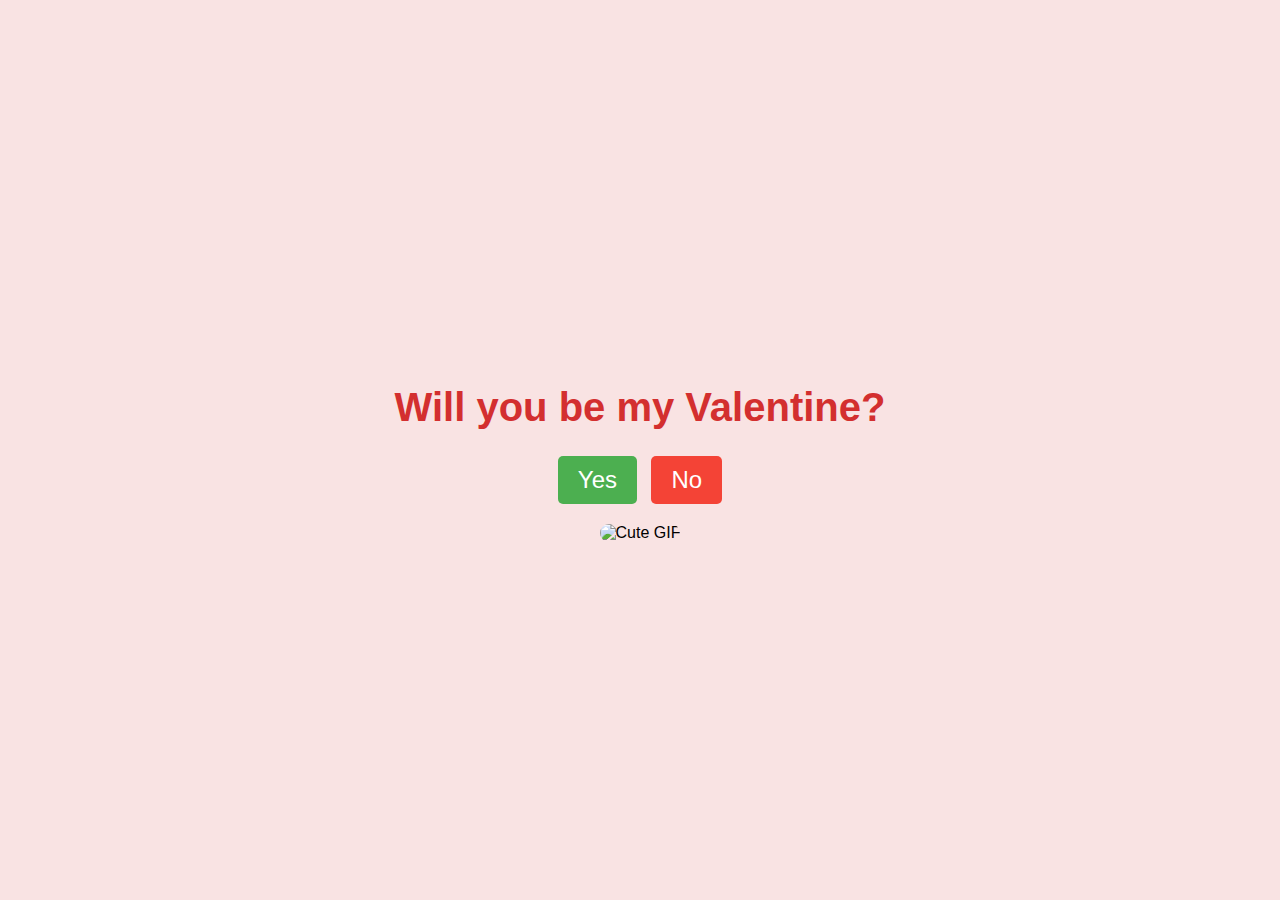
==== index.html @ c18921dd "Add files via upload" ====
<!DOCTYPE html>
<html lang="en">
<head>
    <meta charset="UTF-8">
    <meta name="viewport" content="width=device-width, initial-scale=1.0">
    <title>Will You Be My Valentine?</title>
    <link rel="stylesheet" href="styles.css">
</head>
<body>
    <div class="container">
        <h1>Will you be my Valentine?</h1>
        <div class="buttons">
            <button class="yes-button" onclick="handleYesClick()">Yes</button>
            <button class="no-button" onclick="handleNoClick()">No</button>
        </div>
        <div class="gif_container">
            <img src="https://media1.giphy.com/media/v1.Y2lkPTc5MGI3NjExbW5lenZyZHI5OXM2eW95b3pmMG40cWVrMDhtNjVuM3A4dGNxa2g2dSZlcD12MV9pbnRlcm5hbF9naWZfYnlfaWQmY3Q9cw/VM1fcpu2bKs1e2Kdbj/giphy.gif" alt="Cute GIF">
        </div>
    </div>
    <script src="script.js"></script>
</body>
</html>
---- styles.css ----
body {
    display: flex;
    justify-content: center;
    align-items: center;
    height: 100vh;
    margin: 0;
    background-color: #f9e3e3;
    font-family: 'Arial', sans-serif;
    flex-direction: column;
  }
  
  .container {
    text-align: center;
  }
  
  h1 {
    font-size: 2.5em;
    color: #d32f2f;
  }
  
  .buttons {
    margin-top: 20px;
  }
  
  .yes-button {
    font-size: 1.5em;
    padding: 10px 20px;
    margin-right: 10px;
    background-color: #4caf50;
    color: white;
    border: none;
    border-radius: 5px;
    cursor: pointer;
  }
  
  .no-button {
    font-size: 1.5em;
    padding: 10px 20px;
    background-color: #f44336;
    color: white;
    border: none;
    border-radius: 5px;
    cursor: pointer;
  }
  
  .gif_container img {
    max-width: 100%;
    height: auto;
    border-radius: 10px;
    margin-top: 20px;
  }
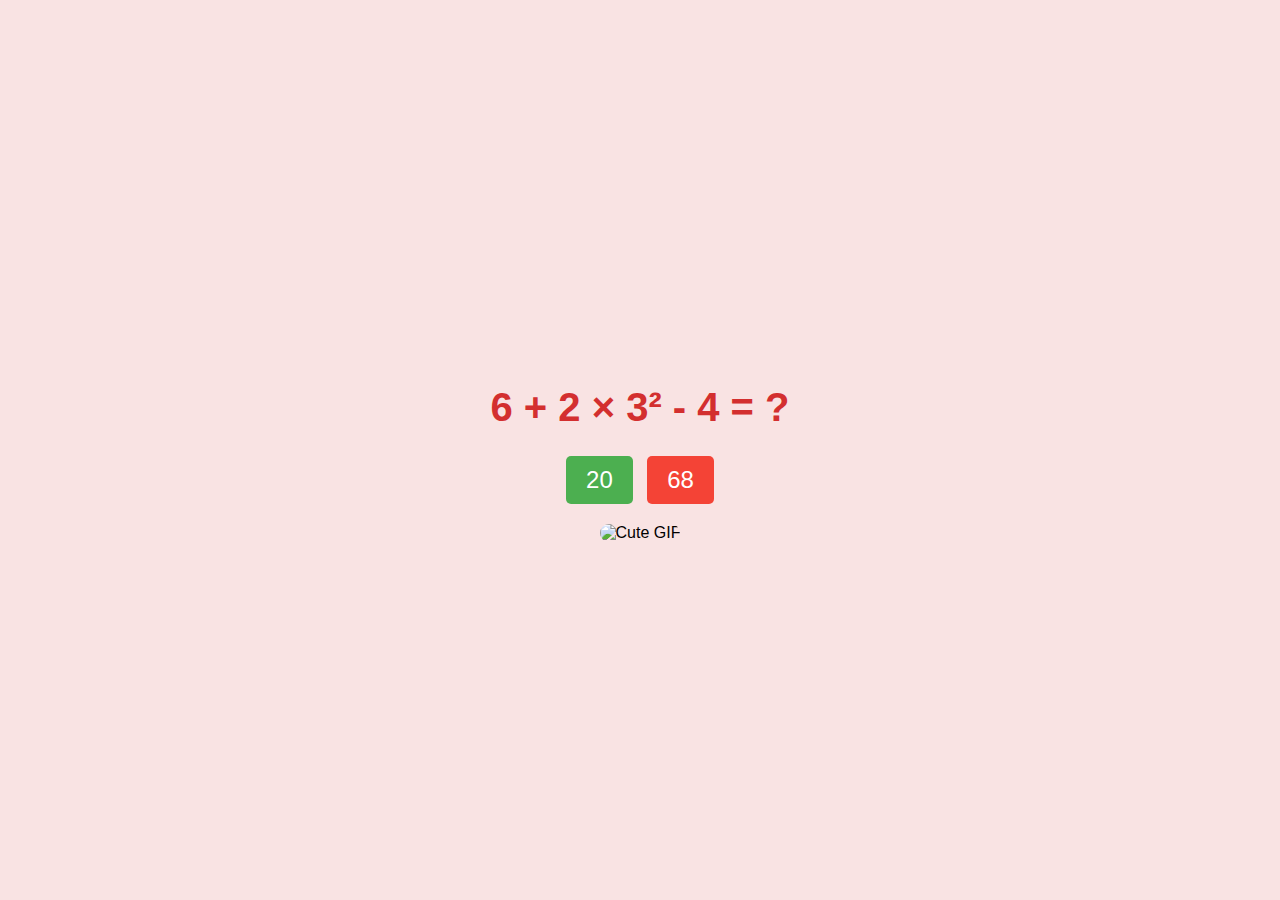
==== commit 9c3bf545: "Update index.html" ====
--- a/index.html
+++ b/index.html
@@ -3,15 +3,15 @@
 <head>
     <meta charset="UTF-8">
     <meta name="viewport" content="width=device-width, initial-scale=1.0">
-    <title>Will You Be My Valentine?</title>
+    <title>Surprise en Calcul?</title>
     <link rel="stylesheet" href="styles.css">
 </head>
 <body>
     <div class="container">
-        <h1>Will you be my Valentine?</h1>
+        <h1>6 + 2 × 3² - 4 = ?</h1>
         <div class="buttons">
-            <button class="yes-button" onclick="handleYesClick()">Yes</button>
-            <button class="no-button" onclick="handleNoClick()">No</button>
+            <button class="yes-button" onclick="handleYesClick()">20</button>
+            <button class="no-button" onclick="handleNoClick()">68</button>
         </div>
         <div class="gif_container">
             <img src="https://media1.giphy.com/media/v1.Y2lkPTc5MGI3NjExbW5lenZyZHI5OXM2eW95b3pmMG40cWVrMDhtNjVuM3A4dGNxa2g2dSZlcD12MV9pbnRlcm5hbF9naWZfYnlfaWQmY3Q9cw/VM1fcpu2bKs1e2Kdbj/giphy.gif" alt="Cute GIF">
@@ -19,4 +19,4 @@
     </div>
     <script src="script.js"></script>
 </body>
-</html>+</html>
